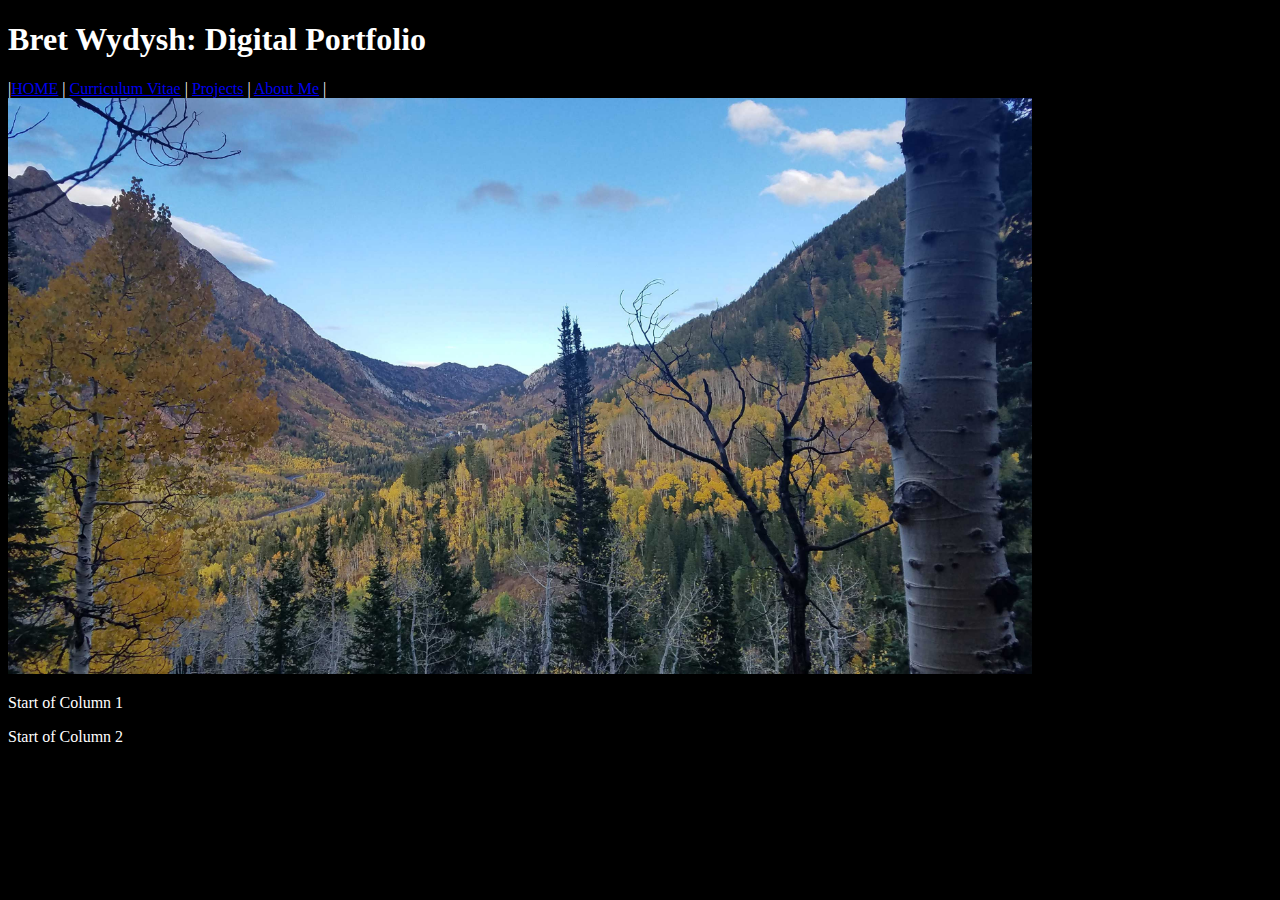
==== index.html @ 01091813 "Add files via upload" ====
<!doctype html>
<html lang="en">
  <head>
    <!-- Required meta tags -->
    <meta charset="utf-8">
    <meta name="viewport" content="width=device-width, initial-scale=1, shrink-to-fit=no">

    <!-- Bootstrap CSS -->
    <link rel="stylesheet" href="https://stackpath.bootstrapcdn.com/bootstrap/4.1.3/css/bootstrap.min.css" integrity="sha384-MCw98/SFnGE8fJT3GXwEOngsV7Zt27NXFoaoApmYm81iuXoPkFOJwJ8ERdknLPMO" crossorigin="anonymous">

    <title>Digital Portfolio</title>
  </head>
  <body style="background-color:black;color:white;">
    
    <h1> Bret Wydysh: Digital Portfolio</h1>
      
      <nav>
        <span>|</span><a href="#">HOME</a><span> | </span>
        <a href="pages/CV.html">Curriculum Vitae</a><span> | </span>
        <a href="pages/projects.html">Projects</a><span> | </span>
        <a href="pages/aboutme.html">About Me</a><span> | </span>  
      </nav> 
      
      <div class = container> <!--Start Containter-->
          <img src="img/LCC_Fall_Web.jpg" alt="Fall in Little Cottonwood Canyon" width="1024" height="auto">
          <div class= row> <!--Start Row 1-->
              <div class= col-md> <!--Start Column 1-->
                  <p>Start of Column 1</p>
              </div> <!--End Column 1-->
              
              <div class= col-md> <!--Start Column 2-->
                  <p>Start of Column 2</p>
              </div> <!--End Column 2-->
          </div><!--End Row 1-->
          
          <div><!--Start Row 2-->
              <div><!--Start Column-->
                  
              </div><!--End Column-->
          </div> <!--End Row 2-->
      </div> <!--End Container-->
      
      
      
      
    <!-- Optional JavaScript -->
    <!-- jQuery first, then Popper.js, then Bootstrap JS -->
    <script src="https://code.jquery.com/jquery-3.3.1.slim.min.js" integrity="sha384-q8i/X+965DzO0rT7abK41JStQIAqVgRVzpbzo5smXKp4YfRvH+8abtTE1Pi6jizo" crossorigin="anonymous"></script>
    <script src="https://cdnjs.cloudflare.com/ajax/libs/popper.js/1.14.3/umd/popper.min.js" integrity="sha384-ZMP7rVo3mIykV+2+9J3UJ46jBk0WLaUAdn689aCwoqbBJiSnjAK/l8WvCWPIPm49" crossorigin="anonymous"></script>
    <script src="https://stackpath.bootstrapcdn.com/bootstrap/4.1.3/js/bootstrap.min.js" integrity="sha384-ChfqqxuZUCnJSK3+MXmPNIyE6ZbWh2IMqE241rYiqJxyMiZ6OW/JmZQ5stwEULTy" crossorigin="anonymous"></script>
  </body>
</html>
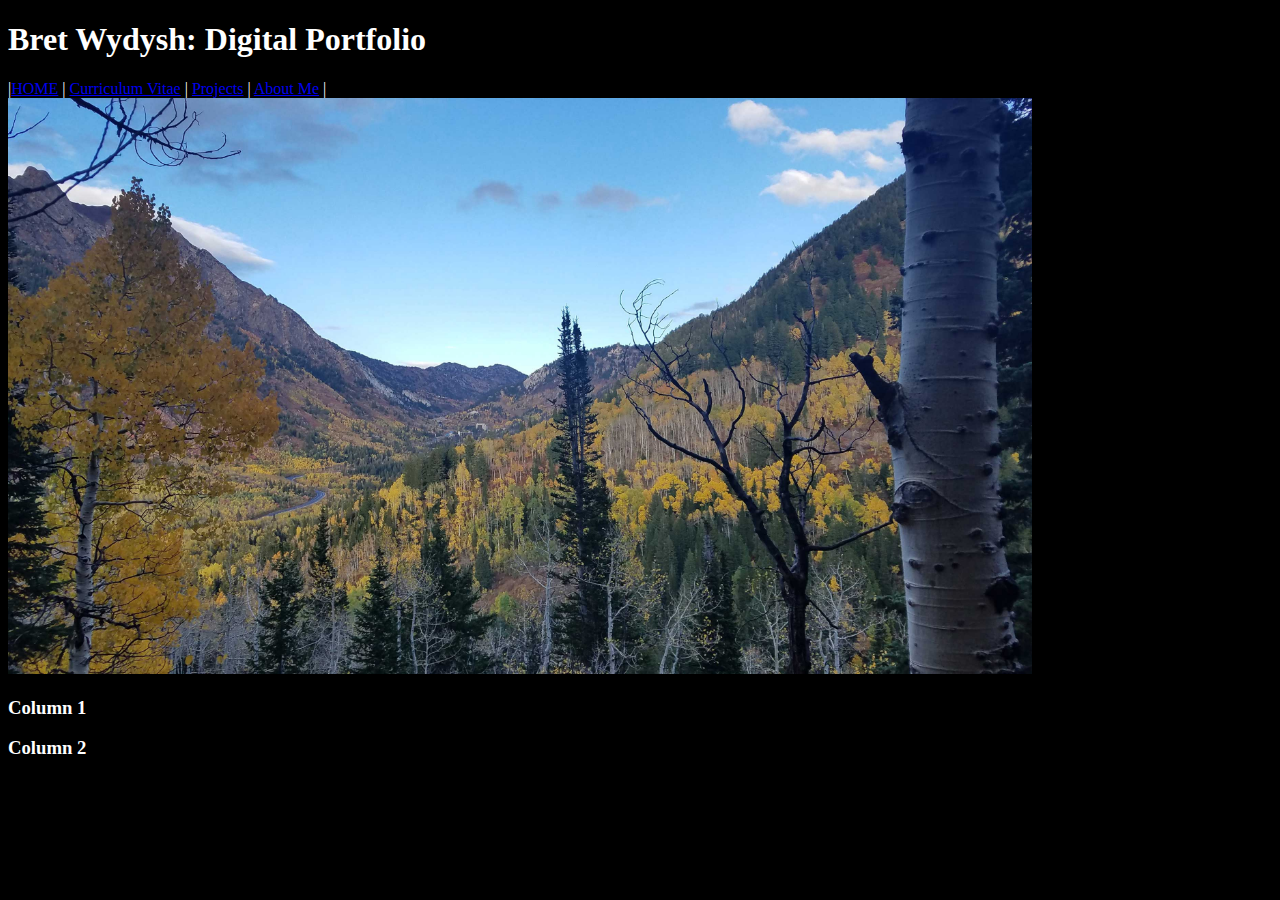
==== commit d18a3871: "Add files via upload" ====
--- a/index.html
+++ b/index.html
@@ -21,22 +21,20 @@
         <a href="pages/aboutme.html">About Me</a><span> | </span>  
       </nav> 
       
-      <div class = container> <!--Start Containter-->
-          <img src="img/LCC_Fall_Web.jpg" alt="Fall in Little Cottonwood Canyon" width="1024" height="auto">
-          <div class= row> <!--Start Row 1-->
-              <div class= col-md> <!--Start Column 1-->
-                  <p>Start of Column 1</p>
-              </div> <!--End Column 1-->
-              
-              <div class= col-md> <!--Start Column 2-->
-                  <p>Start of Column 2</p>
-              </div> <!--End Column 2-->
+      <div class="container"> <!--Start Containter-->
+          <div class="row"> <!--Start Row 1-->
+              <div class="col-l"> <!--Start Column 1-->
+                 <img src="img/LCC_Fall_Web.jpg" alt="Fall in Little Cottonwood Canyon" width="1024" height="auto">
+              </div> <!--End Column 1-->    
           </div><!--End Row 1-->
           
-          <div><!--Start Row 2-->
-              <div><!--Start Column-->
-                  
+          <div class="row"><!--Start Row 2-->
+              <div class="col-md"><!--Start Column-->
+                  <h3>Column 1</h3>
               </div><!--End Column-->
+              <div class="col-md">
+              <h3>Column 2</h3>
+              </div>
           </div> <!--End Row 2-->
       </div> <!--End Container-->
       
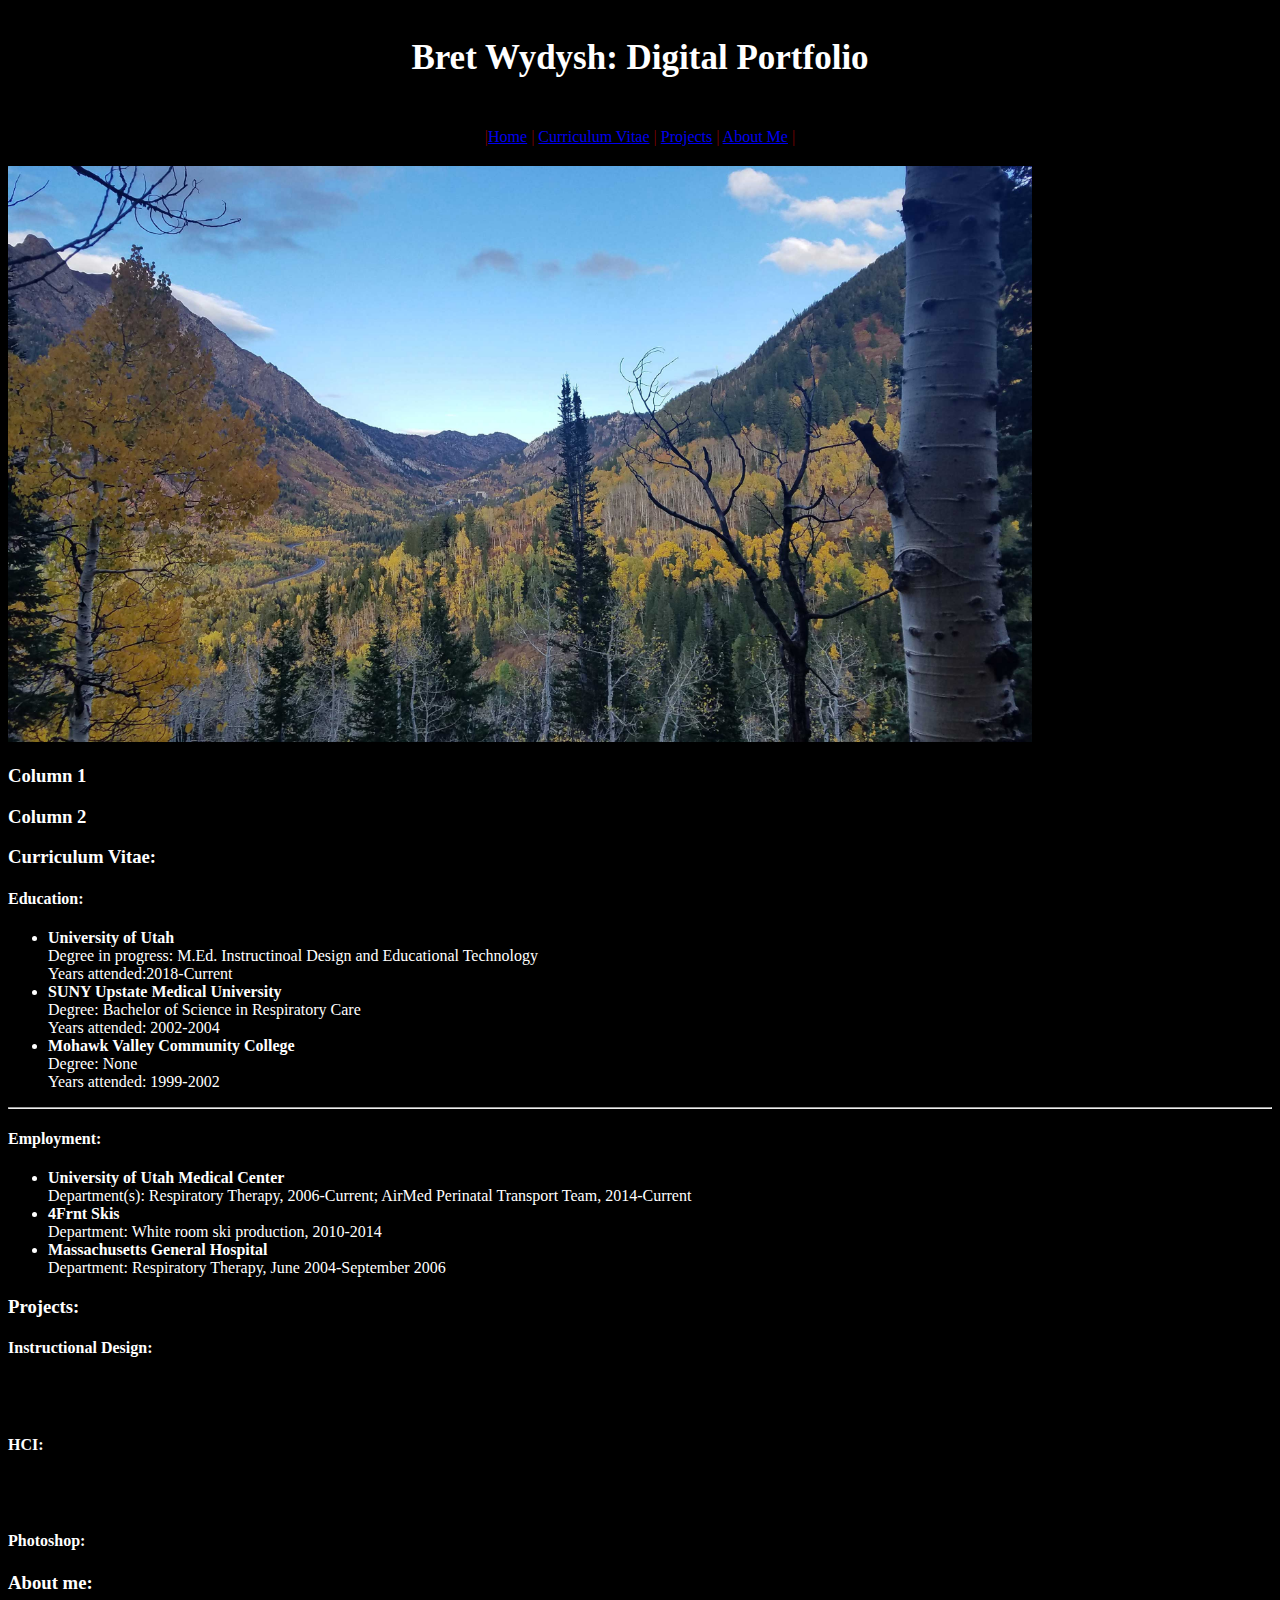
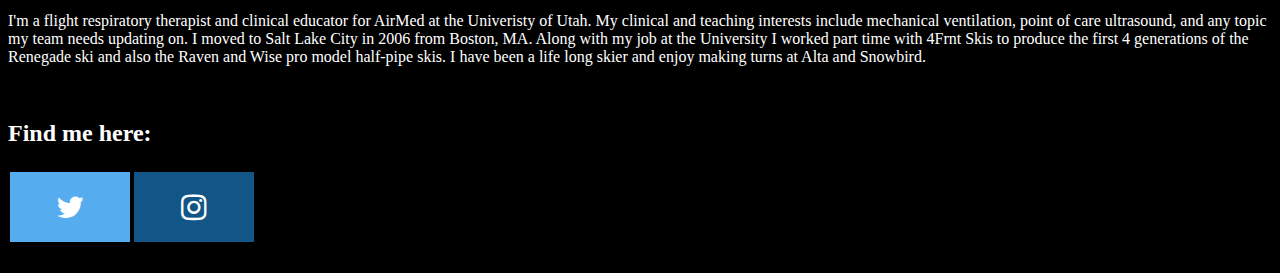
==== commit 4ead8c7f: "Add files via upload" ====
--- a/index.html
+++ b/index.html
@@ -9,22 +9,59 @@
     <link rel="stylesheet" href="https://stackpath.bootstrapcdn.com/bootstrap/4.1.3/css/bootstrap.min.css" integrity="sha384-MCw98/SFnGE8fJT3GXwEOngsV7Zt27NXFoaoApmYm81iuXoPkFOJwJ8ERdknLPMO" crossorigin="anonymous">
 
     <title>Digital Portfolio</title>
+<link rel="stylesheet" href="https://cdnjs.cloudflare.com/ajax/libs/font-awesome/4.7.0/css/font-awesome.min.css">      
+<style>
+    
+.fa {
+  padding: 20px;
+  font-size: 30px;
+  width: 80px;
+  text-align: center;
+  text-decoration: none;
+  margin: 5px 2px;
+}
+
+.fa:hover {
+    opacity: 0.7;
+}
+.fa-twitter {
+  background: #55ACEE;
+  color: white;
+}
+.fa-instagram {
+  background: #125688;
+  color: white;
+}   
+    
+header {
+  padding: 30px;
+  text-align: center;
+  font-size: 35px;
+  color: white;    
+    }
+    
+nav {
+  text-align: center;
+  padding: 20px;
+  color: maroon;
+}    
+</style>
   </head>
   <body style="background-color:black;color:white;">
     
-    <h1> Bret Wydysh: Digital Portfolio</h1>
+    <header><strong>Bret Wydysh: Digital Portfolio</strong></header>
       
       <nav>
-        <span>|</span><a href="#">HOME</a><span> | </span>
-        <a href="pages/CV.html">Curriculum Vitae</a><span> | </span>
-        <a href="pages/projects.html">Projects</a><span> | </span>
-        <a href="pages/aboutme.html">About Me</a><span> | </span>  
+        <span>|</span><a href="#">Home</a><span> | </span>
+        <a href="#cv">Curriculum Vitae</a><span> | </span>
+        <a href="#Projects">Projects</a><span> | </span>
+        <a href="#about_me">About Me</a><span> | </span>  
       </nav> 
       
-      <div class="container"> <!--Start Containter-->
+      <div id="intro" class="container"> <!--Start Containter-->
           <div class="row"> <!--Start Row 1-->
               <div class="col-l"> <!--Start Column 1-->
-                 <img src="img/LCC_Fall_Web.jpg" alt="Fall in Little Cottonwood Canyon" width="1024" height="auto">
+                 <img src="img/LCC_Fall_Web.jpg" alt="Fall in Little Cottonwood Canyon" width="1024" height="auto" >
               </div> <!--End Column 1-->    
           </div><!--End Row 1-->
           
@@ -38,8 +75,68 @@
           </div> <!--End Row 2-->
       </div> <!--End Container-->
       
+      <div id="cv" class="container">
+          <div class="row">
+              <div class="col-md">
+                  <h3>Curriculum Vitae:</h3>
+                  <h4>Education:</h4>
+       <ul>
+           <li><strong>University of Utah</strong><br>Degree in progress: M.Ed. Instructinoal Design and Educational Technology<br>Years attended:2018-Current</li>
+           <li><strong>SUNY Upstate Medical University</strong><br>Degree: Bachelor of Science in Respiratory Care<br>Years attended: 2002-2004</li>
+           <li><strong>Mohawk Valley Community College</strong><br> Degree: None<br> Years attended: 1999-2002</li>
+     </ul>
+     
+     <hr>
+     
+     <h4>Employment:</h4>
+       <ul>
+           <li><strong>University of Utah Medical Center</strong><br>Department(s): Respiratory Therapy, 2006-Current; AirMed Perinatal Transport Team, 2014-Current</li>
+           <li><strong>4Frnt Skis</strong><br>Department: White room ski production, 2010-2014</li>
+           <li><strong>Massachusetts General Hospital</strong><br>Department: Respiratory Therapy, June 2004-September 2006</li>
+     </ul>
+              </div>
+          </div>
+      </div> <!--End of Container-->
       
+      <div id="Projects" class="container">
+          <div class="row">
+            <div class="col-4">
+                <h3>Projects:</h3>
+                 <h4>Instructional Design:</h4>
+              </div>
+              <div class="col-4">
+                  <br>
+                  <br>
+                  <h4>HCI:</h4>
+              </div>
+              <div class="col-4">
+                  <br>
+                  <br>
+                  <h4>Photoshop:</h4>
+              </div>
+          </div>
+      </div> <!--End of container-->
       
+      <div id="about_me" class="container">
+          <div class="row">
+              <div class="col-md">
+                  <h3>About me:</h3>
+                 <p>I'm a flight respiratory therapist and clinical educator for AirMed at the Univeristy of Utah. My clinical and teaching interests include mechanical ventilation, point of care ultrasound, and any topic my team needs updating on. I moved to Salt Lake City in 2006 from Boston, MA. Along with my job at the University I worked part time with 4Frnt Skis to produce the first 4 generations of the Renegade ski and also the Raven and Wise pro model half-pipe skis. I have been a life long skier and enjoy making turns at Alta and Snowbird.</p>
+              </div>
+          </div>
+      </div> <!--end of container-->
+      
+      <div id="contact" class="container">
+          <div class="row">
+              <div class="col-md">
+                  <br>
+                 <h2>Find me here:</h2><a href="https://twitter.com/SkierBW" target="_blank" class="fa fa-twitter"></a><a href="https://www.instagram.com/skierbw/" target="_blank" class="fa fa-instagram"></a>
+                  <br>
+                  <br>
+                  
+              </div>
+          </div>
+      </div>
       
     <!-- Optional JavaScript -->
     <!-- jQuery first, then Popper.js, then Bootstrap JS -->
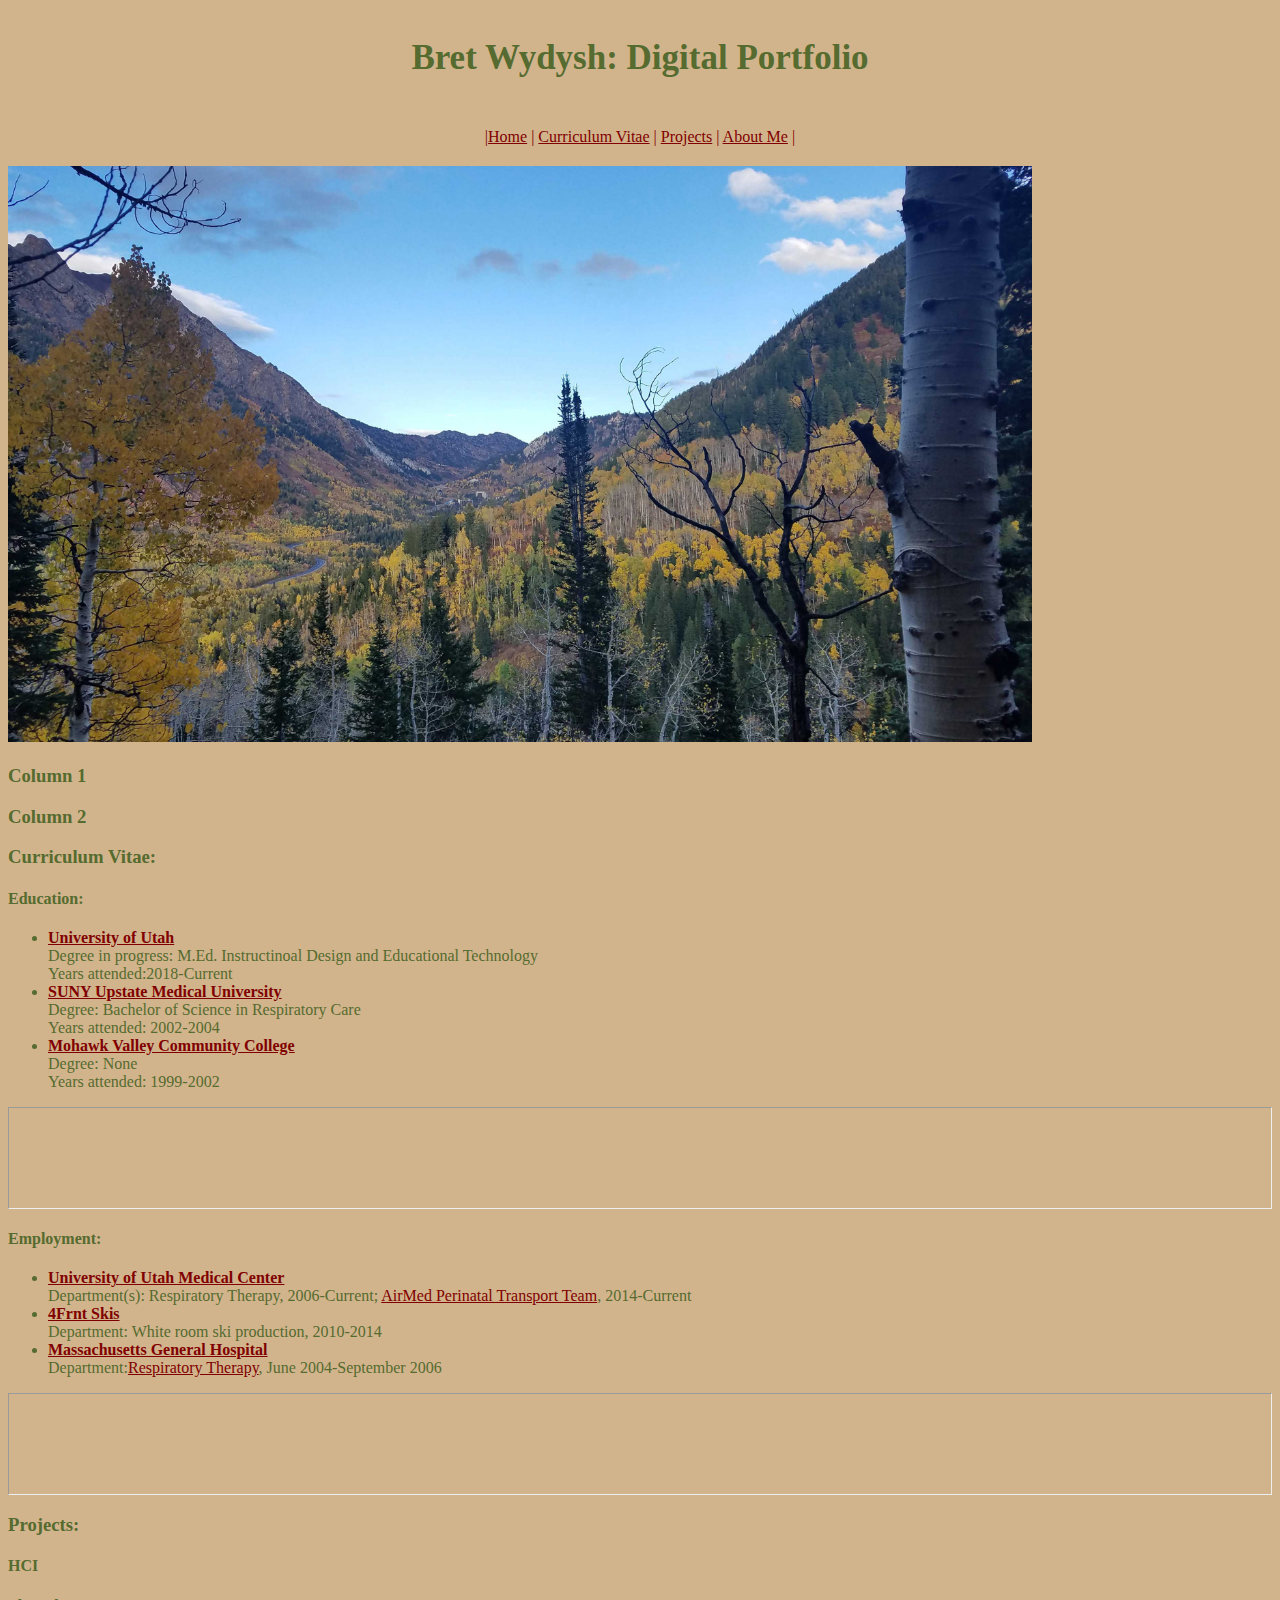
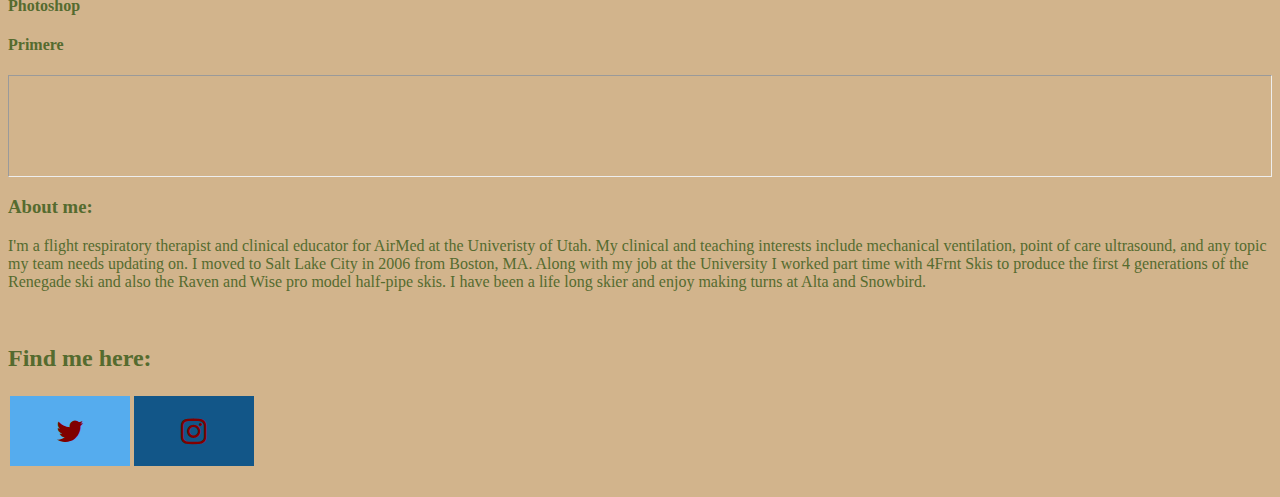
==== commit ebd95e0e: "Add files via upload" ====
--- a/index.html
+++ b/index.html
@@ -9,45 +9,16 @@
     <link rel="stylesheet" href="https://stackpath.bootstrapcdn.com/bootstrap/4.1.3/css/bootstrap.min.css" integrity="sha384-MCw98/SFnGE8fJT3GXwEOngsV7Zt27NXFoaoApmYm81iuXoPkFOJwJ8ERdknLPMO" crossorigin="anonymous">
 
     <title>Digital Portfolio</title>
-<link rel="stylesheet" href="https://cdnjs.cloudflare.com/ajax/libs/font-awesome/4.7.0/css/font-awesome.min.css">      
-<style>
-    
-.fa {
-  padding: 20px;
-  font-size: 30px;
-  width: 80px;
-  text-align: center;
-  text-decoration: none;
-  margin: 5px 2px;
-}
-
-.fa:hover {
-    opacity: 0.7;
-}
-.fa-twitter {
-  background: #55ACEE;
-  color: white;
-}
-.fa-instagram {
-  background: #125688;
-  color: white;
-}   
-    
-header {
-  padding: 30px;
-  text-align: center;
-  font-size: 35px;
-  color: white;    
-    }
-    
-nav {
-  text-align: center;
-  padding: 20px;
-  color: maroon;
-}    
-</style>
+<link rel="stylesheet" href="https://cdnjs.cloudflare.com/ajax/libs/font-awesome/4.7.0/css/font-awesome.min.css">   
+      
+       <!-- External Stylesheet -->
+    <link rel="stylesheet" href="style.css" type="text/css">
+      
+      <!-- Internal Stylesheet -->
+<style></style>
+      
   </head>
-  <body style="background-color:black;color:white;">
+  <body>
     
     <header><strong>Bret Wydysh: Digital Portfolio</strong></header>
       
@@ -58,9 +29,9 @@
         <a href="#about_me">About Me</a><span> | </span>  
       </nav> 
       
-      <div id="intro" class="container"> <!--Start Containter-->
+      <div id="intro" class="container" "align-content: center"> <!--Start Containter-->
           <div class="row"> <!--Start Row 1-->
-              <div class="col-l"> <!--Start Column 1-->
+              <div class="col"> <!--Start Column 1-->
                  <img src="img/LCC_Fall_Web.jpg" alt="Fall in Little Cottonwood Canyon" width="1024" height="auto" >
               </div> <!--End Column 1-->    
           </div><!--End Row 1-->
@@ -81,41 +52,44 @@
                   <h3>Curriculum Vitae:</h3>
                   <h4>Education:</h4>
        <ul>
-           <li><strong>University of Utah</strong><br>Degree in progress: M.Ed. Instructinoal Design and Educational Technology<br>Years attended:2018-Current</li>
-           <li><strong>SUNY Upstate Medical University</strong><br>Degree: Bachelor of Science in Respiratory Care<br>Years attended: 2002-2004</li>
-           <li><strong>Mohawk Valley Community College</strong><br> Degree: None<br> Years attended: 1999-2002</li>
+           <li><a href="https://ed-psych.utah.edu/instructional-design/"><strong>University of Utah</strong></a><br>Degree in progress: M.Ed. Instructinoal Design and Educational Technology<br>Years attended:2018-Current</li>
+           <li><a href="http://www.upstate.edu/chp/programs/csrc/index.php"><strong>SUNY Upstate Medical University</strong></a><br>Degree: Bachelor of Science in Respiratory Care<br>Years attended: 2002-2004</li>
+           <li><a href="https://www.mvcc.edu/"><strong>Mohawk Valley Community College</strong></a><br> Degree: None<br> Years attended: 1999-2002</li>
      </ul>
      
      <hr>
      
      <h4>Employment:</h4>
        <ul>
-           <li><strong>University of Utah Medical Center</strong><br>Department(s): Respiratory Therapy, 2006-Current; AirMed Perinatal Transport Team, 2014-Current</li>
-           <li><strong>4Frnt Skis</strong><br>Department: White room ski production, 2010-2014</li>
-           <li><strong>Massachusetts General Hospital</strong><br>Department: Respiratory Therapy, June 2004-September 2006</li>
+           <li><a href="https://healthcare.utah.edu/locations/hospital/"><strong>University of Utah Medical Center</strong></a><br>Department(s): Respiratory Therapy, 2006-Current; <a href="https://healthcare.utah.edu/airmed/#perinatal">AirMed Perinatal Transport Team</a>, 2014-Current</li>
+           <li><a href="https://4frnt.com/pages/the-white-room-v2"><strong>4Frnt Skis</strong></a><br>Department: White room ski production, 2010-2014</li>
+           <li><a href="https://www.massgeneral.org/"><strong>Massachusetts General Hospital</strong></a><br>Department:<a href="https://www.massgeneral.org/nursing-patientcare/services/respiratory.aspx">Respiratory Therapy</a>, June 2004-September 2006</li>
      </ul>
               </div>
           </div>
       </div> <!--End of Container-->
       
+      <hr>
+      
       <div id="Projects" class="container">
           <div class="row">
-            <div class="col-4">
+            <div class="col">
                 <h3>Projects:</h3>
-                 <h4>Instructional Design:</h4>
-              </div>
-              <div class="col-4">
-                  <br>
-                  <br>
-                  <h4>HCI:</h4>
-              </div>
-              <div class="col-4">
-                  <br>
-                  <br>
-                  <h4>Photoshop:</h4>
+                <div>
+                    <h4>HCI</h4>
+                </div>
+                <div>
+                    <h4>Photoshop</h4>
+                </div>
+                <div>
+                    <h4>Primere</h4>
+                </div>
+              
               </div>
           </div>
       </div> <!--End of container-->
+      
+      <hr>
       
       <div id="about_me" class="container">
           <div class="row">
--- a/style.css
+++ b/style.css
@@ -0,0 +1,56 @@
+body{
+    background-color: tan;
+    color: darkolivegreen;
+}
+
+header {
+  padding: 30px;
+  text-align: center;
+  font-size: 35px;    
+    }
+    
+nav {
+  text-align: center;   
+  padding: 20px;
+  color: maroon;      
+      
+}  
+a:link, a{
+    color:maroon;
+}
+a:visited{
+    color:darkolivegreen;
+}
+a:hover{
+    color:darkblue;
+}
+a:active{
+    color:grey;
+}
+
+hr{
+  color:darkolivegreen;
+  padding: 50px;    
+
+}
+.fa {
+  padding: 20px;
+  font-size: 30px;
+  width: 80px;
+  text-align: center;
+  text-decoration: none;
+  margin: 5px 2px;
+}
+
+.fa:hover {
+    opacity: 0.7;
+}
+.fa-twitter {
+  background: #55ACEE;
+  color: white;
+}
+.fa-instagram {
+  background: #125688;
+  color: white;
+}   
+    
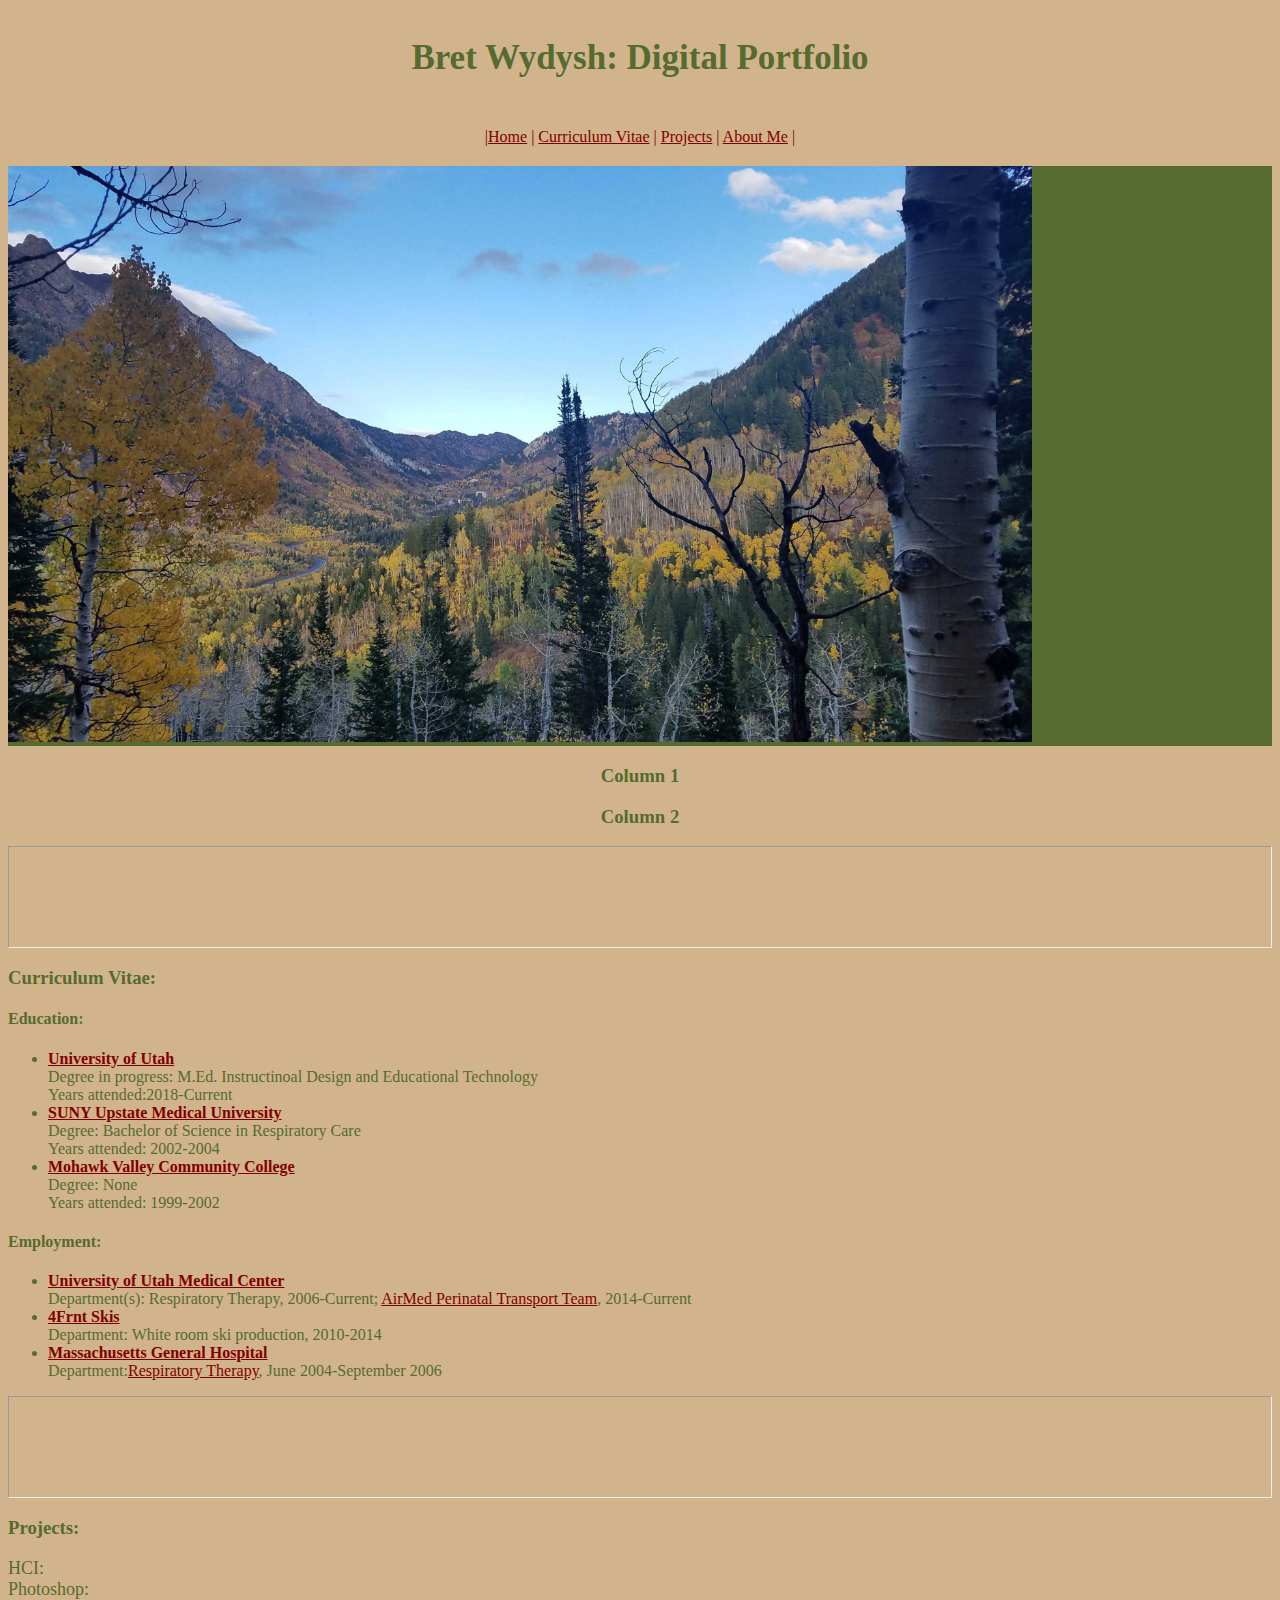
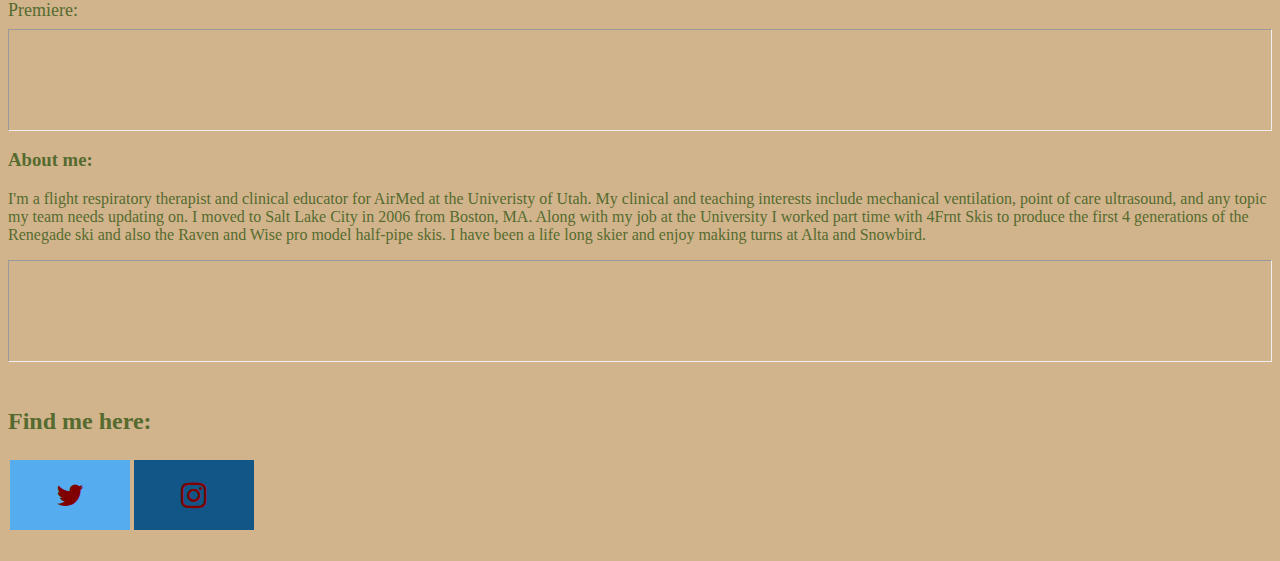
==== commit 37c7345f: "Add files via upload" ====
--- a/index.html
+++ b/index.html
@@ -15,7 +15,8 @@
     <link rel="stylesheet" href="style.css" type="text/css">
       
       <!-- Internal Stylesheet -->
-<style></style>
+<style>
+</style>
       
   </head>
   <body>
@@ -29,22 +30,24 @@
         <a href="#about_me">About Me</a><span> | </span>  
       </nav> 
       
-      <div id="intro" class="container" "align-content: center"> <!--Start Containter-->
-          <div class="row"> <!--Start Row 1-->
-              <div class="col"> <!--Start Column 1-->
+      <div id="intro" class="container"> <!--Start Containter-->
+          <div class="row" style="background-color: darkolivegreen;"> <!--Start Row 1-->
+              <div class="col" style="align-content: center;"> <!--Start Column 1-->
                  <img src="img/LCC_Fall_Web.jpg" alt="Fall in Little Cottonwood Canyon" width="1024" height="auto" >
               </div> <!--End Column 1-->    
           </div><!--End Row 1-->
           
           <div class="row"><!--Start Row 2-->
-              <div class="col-md"><!--Start Column-->
+              <div class="col-md" style="text-align: center;"><!--Start Column-->
                   <h3>Column 1</h3>
               </div><!--End Column-->
-              <div class="col-md">
+              <div class="col-md" style="text-align: center">
               <h3>Column 2</h3>
               </div>
           </div> <!--End Row 2-->
       </div> <!--End Container-->
+      
+      <hr>
       
       <div id="cv" class="container">
           <div class="row">
@@ -57,7 +60,6 @@
            <li><a href="https://www.mvcc.edu/"><strong>Mohawk Valley Community College</strong></a><br> Degree: None<br> Years attended: 1999-2002</li>
      </ul>
      
-     <hr>
      
      <h4>Employment:</h4>
        <ul>
@@ -71,20 +73,18 @@
       
       <hr>
       
-      <div id="Projects" class="container">
+      <div id="proj_head" class="container">
           <div class="row">
             <div class="col">
                 <h3>Projects:</h3>
-                <div>
-                    <h4>HCI</h4>
-                </div>
-                <div>
-                    <h4>Photoshop</h4>
-                </div>
-                <div>
-                    <h4>Primere</h4>
-                </div>
-              
+              </div>
+          </div>
+          <div id="projects" class="row">
+              <div class="col">HCI:
+              </div>
+              <div class="col">Photoshop:
+              </div>
+              <div class="col">Premiere:
               </div>
           </div>
       </div> <!--End of container-->
@@ -99,6 +99,8 @@
               </div>
           </div>
       </div> <!--end of container-->
+      
+      <hr>
       
       <div id="contact" class="container">
           <div class="row">
--- a/style.css
+++ b/style.css
@@ -28,9 +28,15 @@
     color:grey;
 }
 
+#projects {
+    font-size: 18px;
+
+}
+
 hr{
   color:darkolivegreen;
-  padding: 50px;    
+  padding: 50px; 
+  size: 30px;       
 
 }
 .fa {
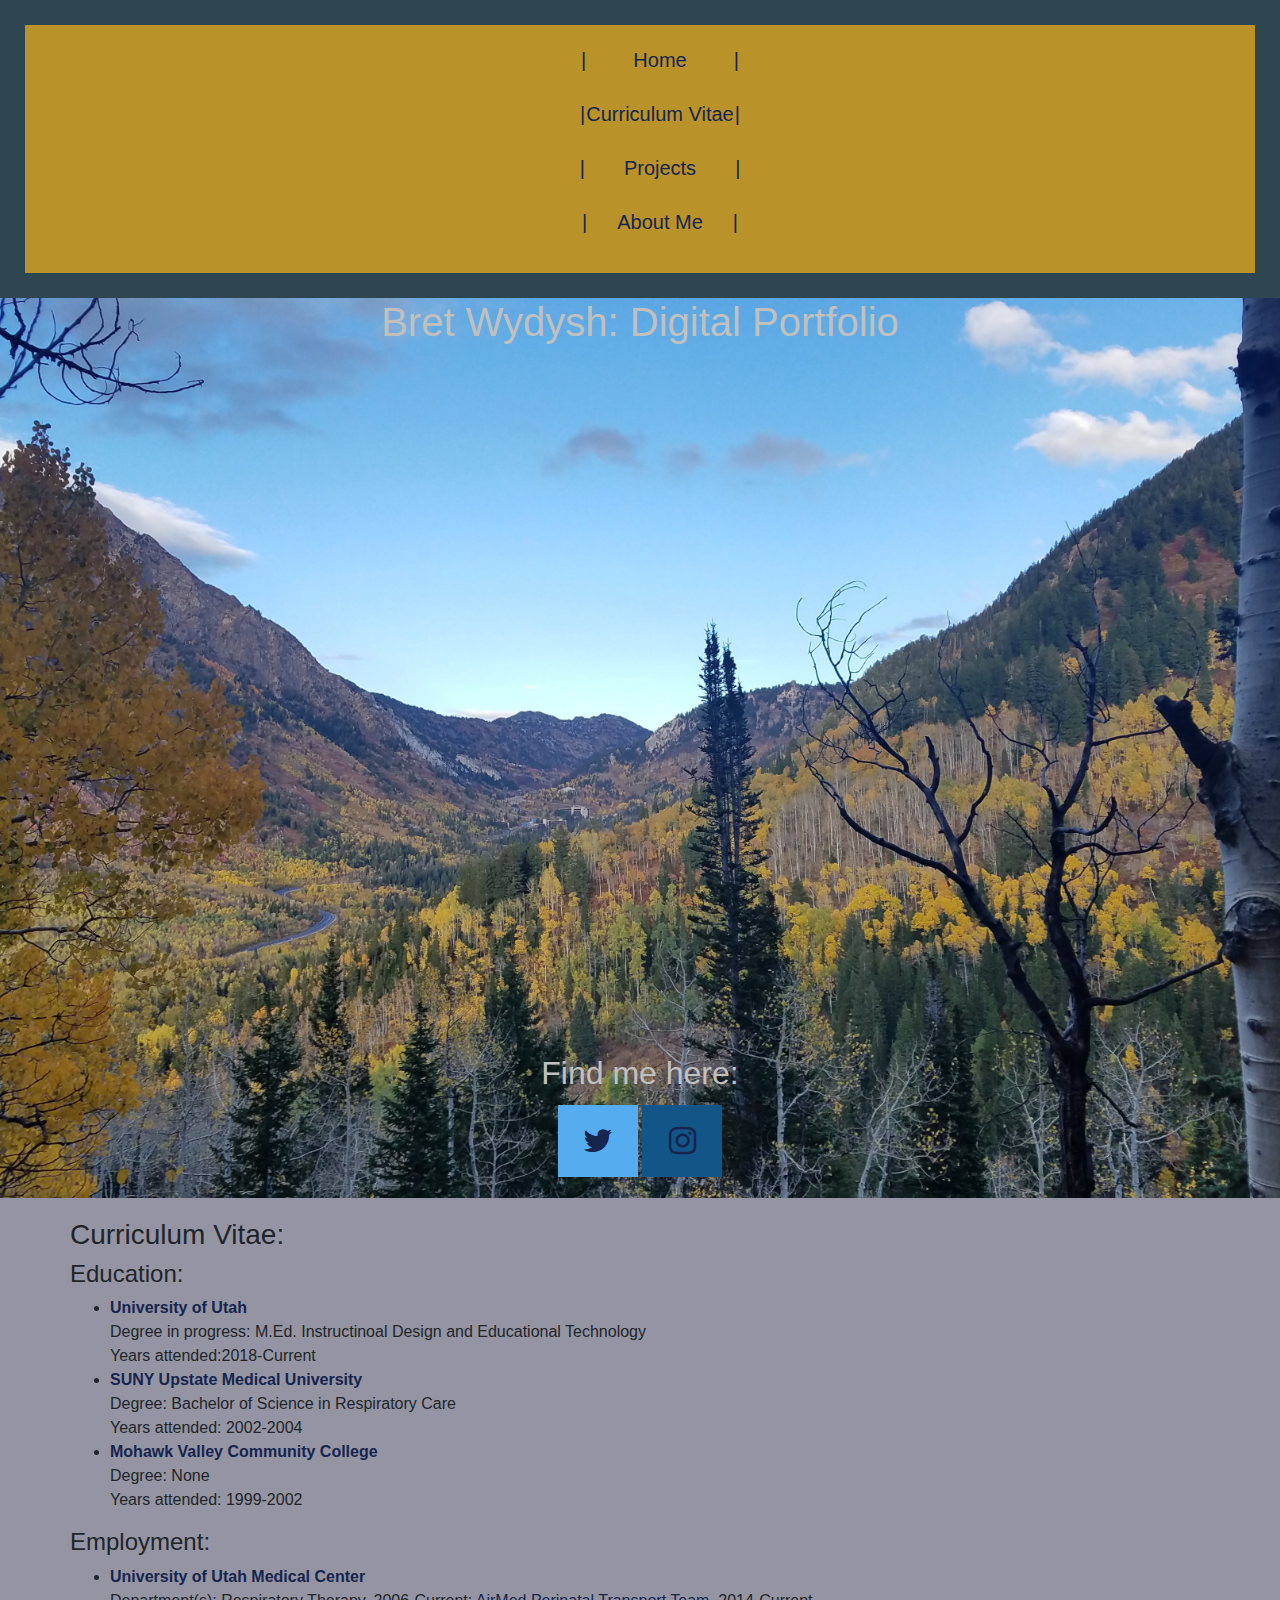
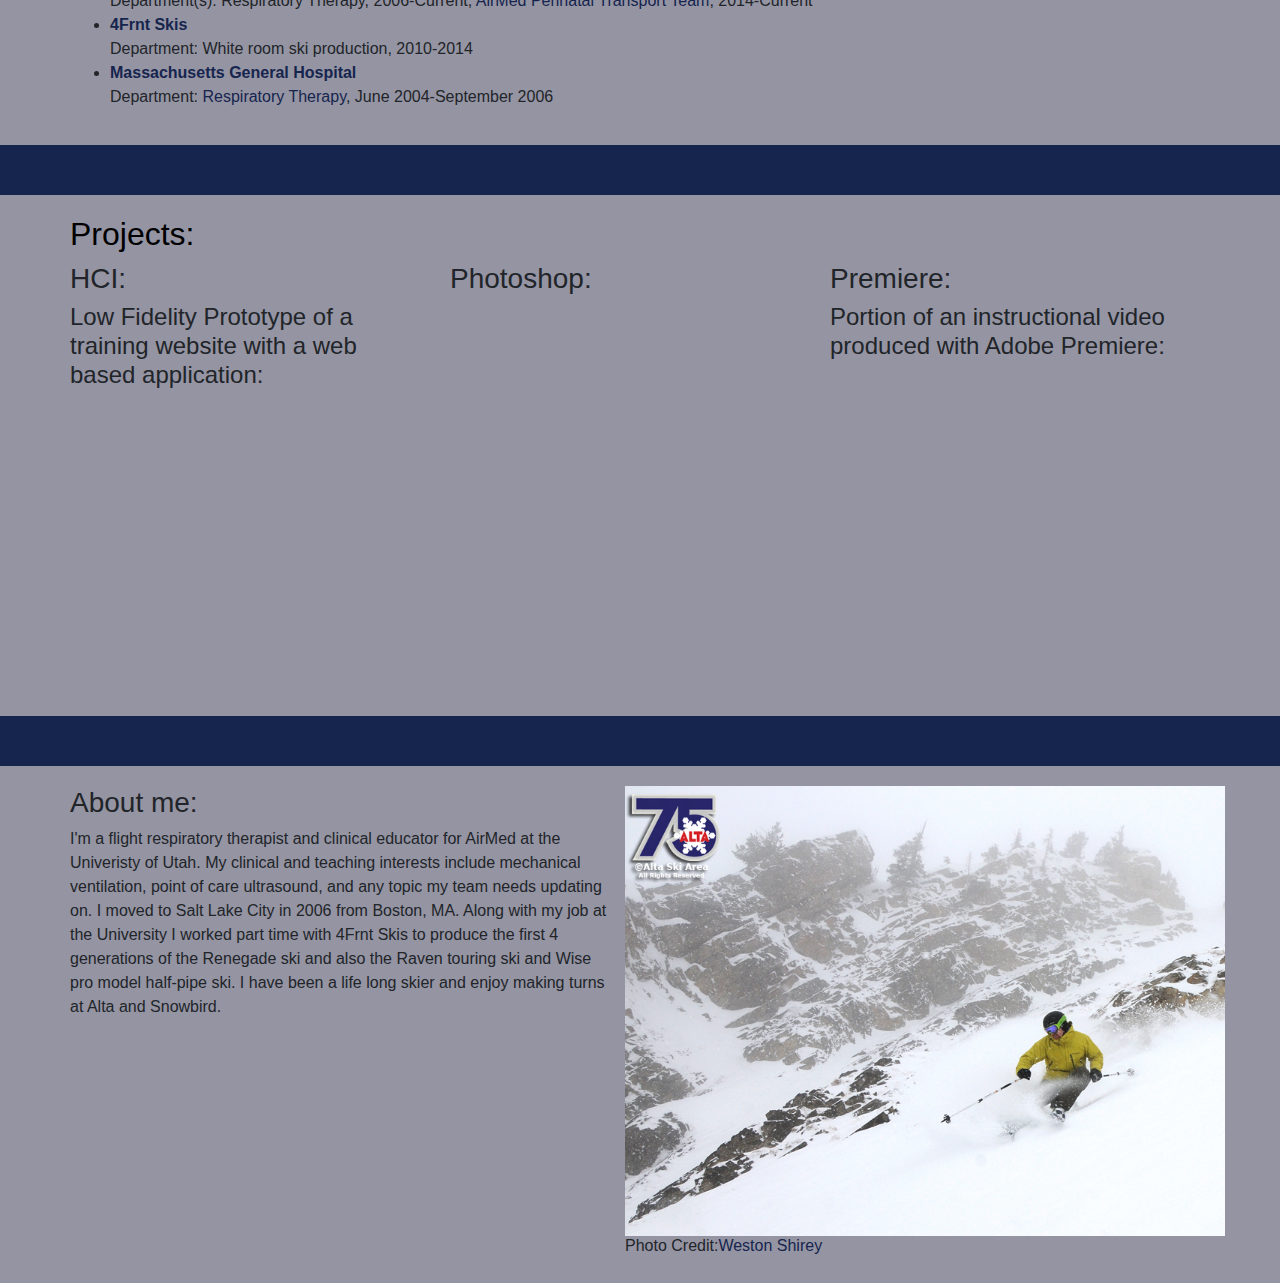
==== commit d2290696: "Add files via upload" ====
--- a/index.html
+++ b/index.html
@@ -1,123 +1,126 @@
-<!doctype html>
-<html lang="en">
-  <head>
-    <!-- Required meta tags -->
-    <meta charset="utf-8">
-    <meta name="viewport" content="width=device-width, initial-scale=1, shrink-to-fit=no">
-
-    <!-- Bootstrap CSS -->
-    <link rel="stylesheet" href="https://stackpath.bootstrapcdn.com/bootstrap/4.1.3/css/bootstrap.min.css" integrity="sha384-MCw98/SFnGE8fJT3GXwEOngsV7Zt27NXFoaoApmYm81iuXoPkFOJwJ8ERdknLPMO" crossorigin="anonymous">
-
-    <title>Digital Portfolio</title>
-<link rel="stylesheet" href="https://cdnjs.cloudflare.com/ajax/libs/font-awesome/4.7.0/css/font-awesome.min.css">   
-      
-       <!-- External Stylesheet -->
-    <link rel="stylesheet" href="style.css" type="text/css">
-      
-      <!-- Internal Stylesheet -->
-<style>
-</style>
-      
-  </head>
-  <body>
-    
-    <header><strong>Bret Wydysh: Digital Portfolio</strong></header>
-      
-      <nav>
-        <span>|</span><a href="#">Home</a><span> | </span>
-        <a href="#cv">Curriculum Vitae</a><span> | </span>
-        <a href="#Projects">Projects</a><span> | </span>
-        <a href="#about_me">About Me</a><span> | </span>  
-      </nav> 
-      
-      <div id="intro" class="container"> <!--Start Containter-->
-          <div class="row" style="background-color: darkolivegreen;"> <!--Start Row 1-->
-              <div class="col" style="align-content: center;"> <!--Start Column 1-->
-                 <img src="img/LCC_Fall_Web.jpg" alt="Fall in Little Cottonwood Canyon" width="1024" height="auto" >
-              </div> <!--End Column 1-->    
-          </div><!--End Row 1-->
-          
-          <div class="row"><!--Start Row 2-->
-              <div class="col-md" style="text-align: center;"><!--Start Column-->
-                  <h3>Column 1</h3>
-              </div><!--End Column-->
-              <div class="col-md" style="text-align: center">
-              <h3>Column 2</h3>
-              </div>
-          </div> <!--End Row 2-->
-      </div> <!--End Container-->
-      
-      <hr>
-      
-      <div id="cv" class="container">
-          <div class="row">
-              <div class="col-md">
-                  <h3>Curriculum Vitae:</h3>
-                  <h4>Education:</h4>
-       <ul>
-           <li><a href="https://ed-psych.utah.edu/instructional-design/"><strong>University of Utah</strong></a><br>Degree in progress: M.Ed. Instructinoal Design and Educational Technology<br>Years attended:2018-Current</li>
-           <li><a href="http://www.upstate.edu/chp/programs/csrc/index.php"><strong>SUNY Upstate Medical University</strong></a><br>Degree: Bachelor of Science in Respiratory Care<br>Years attended: 2002-2004</li>
-           <li><a href="https://www.mvcc.edu/"><strong>Mohawk Valley Community College</strong></a><br> Degree: None<br> Years attended: 1999-2002</li>
-     </ul>
-     
-     
-     <h4>Employment:</h4>
-       <ul>
-           <li><a href="https://healthcare.utah.edu/locations/hospital/"><strong>University of Utah Medical Center</strong></a><br>Department(s): Respiratory Therapy, 2006-Current; <a href="https://healthcare.utah.edu/airmed/#perinatal">AirMed Perinatal Transport Team</a>, 2014-Current</li>
-           <li><a href="https://4frnt.com/pages/the-white-room-v2"><strong>4Frnt Skis</strong></a><br>Department: White room ski production, 2010-2014</li>
-           <li><a href="https://www.massgeneral.org/"><strong>Massachusetts General Hospital</strong></a><br>Department:<a href="https://www.massgeneral.org/nursing-patientcare/services/respiratory.aspx">Respiratory Therapy</a>, June 2004-September 2006</li>
-     </ul>
-              </div>
-          </div>
-      </div> <!--End of Container-->
-      
-      <hr>
-      
-      <div id="proj_head" class="container">
-          <div class="row">
-            <div class="col">
-                <h3>Projects:</h3>
-              </div>
-          </div>
-          <div id="projects" class="row">
-              <div class="col">HCI:
-              </div>
-              <div class="col">Photoshop:
-              </div>
-              <div class="col">Premiere:
-              </div>
-          </div>
-      </div> <!--End of container-->
-      
-      <hr>
-      
-      <div id="about_me" class="container">
-          <div class="row">
-              <div class="col-md">
-                  <h3>About me:</h3>
-                 <p>I'm a flight respiratory therapist and clinical educator for AirMed at the Univeristy of Utah. My clinical and teaching interests include mechanical ventilation, point of care ultrasound, and any topic my team needs updating on. I moved to Salt Lake City in 2006 from Boston, MA. Along with my job at the University I worked part time with 4Frnt Skis to produce the first 4 generations of the Renegade ski and also the Raven and Wise pro model half-pipe skis. I have been a life long skier and enjoy making turns at Alta and Snowbird.</p>
-              </div>
-          </div>
-      </div> <!--end of container-->
-      
-      <hr>
-      
-      <div id="contact" class="container">
-          <div class="row">
-              <div class="col-md">
-                  <br>
-                 <h2>Find me here:</h2><a href="https://twitter.com/SkierBW" target="_blank" class="fa fa-twitter"></a><a href="https://www.instagram.com/skierbw/" target="_blank" class="fa fa-instagram"></a>
-                  <br>
-                  <br>
-                  
-              </div>
-          </div>
-      </div>
-      
-    <!-- Optional JavaScript -->
-    <!-- jQuery first, then Popper.js, then Bootstrap JS -->
-    <script src="https://code.jquery.com/jquery-3.3.1.slim.min.js" integrity="sha384-q8i/X+965DzO0rT7abK41JStQIAqVgRVzpbzo5smXKp4YfRvH+8abtTE1Pi6jizo" crossorigin="anonymous"></script>
-    <script src="https://cdnjs.cloudflare.com/ajax/libs/popper.js/1.14.3/umd/popper.min.js" integrity="sha384-ZMP7rVo3mIykV+2+9J3UJ46jBk0WLaUAdn689aCwoqbBJiSnjAK/l8WvCWPIPm49" crossorigin="anonymous"></script>
-    <script src="https://stackpath.bootstrapcdn.com/bootstrap/4.1.3/js/bootstrap.min.js" integrity="sha384-ChfqqxuZUCnJSK3+MXmPNIyE6ZbWh2IMqE241rYiqJxyMiZ6OW/JmZQ5stwEULTy" crossorigin="anonymous"></script>
-  </body>
-</html>
+<!doctype html>
+<html lang="en">
+  <head>
+    <!-- Required meta tags -->
+    <meta charset="utf-8">
+    <meta name="viewport" content="width=device-width, initial-scale=1, shrink-to-fit=no">
+
+    <!-- Bootstrap CSS -->
+    <link rel="stylesheet" href="https://stackpath.bootstrapcdn.com/bootstrap/4.3.1/css/bootstrap.min.css" integrity="sha384-ggOyR0iXCbMQv3Xipma34MD+dH/1fQ784/j6cY/iJTQUOhcWr7x9JvoRxT2MZw1T" crossorigin="anonymous">
+      
+      <!-- External Stylesheets -->
+    <link rel="stylesheet" href="style.css" type="text/css">
+      
+     <link rel="stylesheet" href="https://cdnjs.cloudflare.com/ajax/libs/font-awesome/4.7.0/css/font-awesome.min.css">
+
+    <title> BW Digital Portfolio</title>
+</head>
+    
+     <nav id="navbar">
+        <ul style="list-style-type:none;">
+            <li><span>|</span><a href="#bgrnd" id="home">Home</a><span>|</span></li>
+            <li><span>|</span><a href="#cv" id="cv">Curriculum Vitae</a><span>|</span></li>
+            <li><span>|</span><a href="#projects" id="proj">Projects</a><span>|</span></li>
+            <li><span>|</span><a href="#about_me" id="about">About Me</a><span>|</span></li>
+        </ul>
+    </nav>
+
+<body>
+    <div id="bgrnd" class="container-fluid">
+        <div class="row align-items-start">
+            <div class="col" id="title">
+                <h1>Bret Wydysh: Digital Portfolio</h1>
+            </div>
+        </div>
+        <div class="row align-items-end" id="soc_row">
+            <div class="col" id="social">
+                 <h2>Find me here:</h2><a href="https://twitter.com/SkierBW" target="_blank" class="fa fa-twitter fa-2x"></a><a href="https://www.instagram.com/skierbw/" target="_blank" class="fa fa-instagram fa-2x"></a>
+            </div>
+        </div>
+    </div>
+    
+    
+    <div id="cv_head" class="container-fluid">
+        <div class="row">
+            <div class="col">
+                <h3>Curriculum Vitae:</h3>
+                <h4>Education:</h4>
+                <ul>
+                    <li><a href="https://ed-psych.utah.edu/instructional-design/" target="_blank"><strong>University of Utah</strong></a><br>Degree in progress: M.Ed. Instructinoal Design and Educational Technology<br>Years attended:2018-Current</li>
+                    <li><a href="http://www.upstate.edu/chp/programs/csrc/index.php" target="_blank"><strong>SUNY Upstate Medical University</strong></a><br>Degree: Bachelor of Science in Respiratory Care<br>Years attended: 2002-2004</li>
+                    <li><a href="https://www.mvcc.edu/" target="_blank"><strong>Mohawk Valley Community College</strong></a><br> Degree: None<br> Years attended: 1999-2002</li>
+                </ul>
+
+
+                <h4>Employment:</h4>
+                <ul>
+                    <li><a href="https://healthcare.utah.edu/locations/hospital/" target="_blank"><strong>University of Utah Medical Center</strong></a><br>Department(s): Respiratory Therapy, 2006-Current; <a href="https://healthcare.utah.edu/airmed/#perinatal" target="_blank">AirMed Perinatal Transport Team</a>, 2014-Current</li>
+                    <li><a href="https://4frnt.com/pages/the-white-room-v2" target="_blank"><strong>4Frnt Skis</strong></a><br>Department: White room ski production, 2010-2014</li>
+                    <li><a href="https://www.massgeneral.org/" target="_blank"><strong>Massachusetts General Hospital</strong></a><br>Department: <a href="https://www.massgeneral.org/nursing-patientcare/services/respiratory.aspx" target="_blank">Respiratory Therapy</a>, June 2004-September 2006</li>
+                </ul>
+            </div>
+        </div>
+    </div>
+    <!--End of Container-->
+    
+    <div id="sep1" class="container-fluid">
+        <div>
+            <div>
+            
+            </div>
+        </div>
+    </div>
+
+    
+      <div id="proj_head" class="container-fluid">
+        <div class="row">
+            <div class="col">
+                <h2 style="color: black;">Projects:</h2>
+            </div>
+        </div>
+        <div id="projects" class="row">
+            <div class="col"><h3>HCI:</h3>
+                <h4>Low Fidelity Prototype of a training website with a web based application:</h4>
+               <iframe src="https://player.vimeo.com/video/325082384" width="320" height="240" frameborder="0" webkitallowfullscreen mozallowfullscreen allowfullscreen></iframe>
+            </div>
+            <div class="col"><h3>Photoshop:</h3>
+            </div>
+            <div class="col"><h3>Premiere:</h3>
+                <h4>Portion of an instructional video produced with Adobe Premiere:</h4>
+                <iframe src="https://player.vimeo.com/video/325948654" width="380" height="320" frameborder="0" webkitallowfullscreen mozallowfullscreen allowfullscreen></iframe>
+            </div>
+        </div>
+    </div>
+    <!--End of container-->
+
+   <div id="sep2">
+       <div>
+           <div></div>
+       </div>
+    </div>
+
+    <div id="about_me" class="container-fluid">
+        <div class="row">
+            <div class="col-md">
+                <h3>About me:</h3>
+                <p>I'm a flight respiratory therapist and clinical educator for AirMed at the Univeristy of Utah. My clinical and teaching interests include mechanical ventilation, point of care ultrasound, and any topic my team needs updating on. I moved to Salt Lake City in 2006 from Boston, MA. Along with my job at the University I worked part time with 4Frnt Skis to produce the first 4 generations of the Renegade ski and also the Raven touring ski and Wise pro model half-pipe ski. I have been a life long skier and enjoy making turns at Alta and Snowbird.</p>
+            </div>
+            <div>
+                <img src="img/Backside_75th.jpg" alt="Skiing the backside at Alta" style="width:600px; height:auto;">
+                <h6>Photo Credit:<a href="http://www.westonshirey.com/" target="_blank">Weston Shirey</a></h6>
+            </div>
+        </div>
+    </div>
+    <!--end of container-->
+
+
+
+    
+
+    <!-- Optional JavaScript -->
+    <!-- jQuery first, then Popper.js, then Bootstrap JS -->
+    <script src="https://code.jquery.com/jquery-3.3.1.slim.min.js" integrity="sha384-q8i/X+965DzO0rT7abK41JStQIAqVgRVzpbzo5smXKp4YfRvH+8abtTE1Pi6jizo" crossorigin="anonymous"></script>
+    <script src="https://cdnjs.cloudflare.com/ajax/libs/popper.js/1.14.7/umd/popper.min.js" integrity="sha384-UO2eT0CpHqdSJQ6hJty5KVphtPhzWj9WO1clHTMGa3JDZwrnQq4sF86dIHNDz0W1" crossorigin="anonymous"></script>
+    <script src="https://stackpath.bootstrapcdn.com/bootstrap/4.3.1/js/bootstrap.min.js" integrity="sha384-JjSmVgyd0p3pXB1rRibZUAYoIIy6OrQ6VrjIEaFf/nJGzIxFDsf4x0xIM+B07jRM" crossorigin="anonymous"></script>
+</body>
+</html>--- a/style.css
+++ b/style.css
@@ -1,44 +1,54 @@
-body{
-    background-color: tan;
-    color: darkolivegreen;
+#navbar{
+    text-align: center;
+    color: #16254e; 
+    background-color:#b9922a; 
+    border: 25px solid #2e4650;
+    display:block;
+    padding: 20px;
+    font-size: 20px;
+    
+}
+#home{
+    display:inline-block;
+    margin:0px 47px 12px 47px;
 }
 
-header {
-  padding: 30px;
-  text-align: center;
-  font-size: 35px;    
-    }
-    
-nav {
-  text-align: center;   
-  padding: 20px;
-  color: maroon;      
-      
-}  
-a:link, a{
-    color:maroon;
-}
-a:visited{
-    color:darkolivegreen;
-}
-a:hover{
-    color:darkblue;
-}
-a:active{
-    color:grey;
+#cv{
+    display:inline-block;
+    margin:12px 1px 12px 1px;
 }
 
-#projects {
-    font-size: 18px;
-
+#proj{
+    display:inline-block;
+    margin:12px 39px 12px 39px;
 }
 
-hr{
-  color:darkolivegreen;
-  padding: 50px; 
-  size: 30px;       
+#about{
+    display:inline-block;
+    margin:12px 30px 0px 30px;
+}
+#bgrnd{
+    background-image: url(img/LCC_Fall.jpg);
+    background-color:black;
+    background-position: center;
+    background-size: cover;
+    background-repeat: no-repeat;
+    text-align: center;
+    height: 100vh;
+    
+    
+}
 
+h1, h2{
+    color: silver;
 }
+
+#social{
+    display: inline-block;
+    padding-top: 700px
+   
+}
+
 .fa {
   padding: 20px;
   font-size: 30px;
@@ -54,9 +64,59 @@
 .fa-twitter {
   background: #55ACEE;
   color: white;
+  align-content: center;
+     
+
 }
 .fa-instagram {
   background: #125688;
   color: white;
-}   
+  align-content: center; 
+}
+
+
     
+a:link, a{
+   color: #16254e;
+}
+a:visited{
+   color: #6eb5ea;
+}
+a:hover{
+   color: #2e4650;
+   opacity: 0.8;
+}
+a:active{
+   color: #2e4650;
+}
+
+#cv_head{
+    margin:inherit;
+    background: #9594a3;
+    padding: 20px 70px;
+}
+
+#sep1{
+    height:50px;
+    width: inherit;
+    background:#16254e;
+}
+
+#proj_head{
+    margin:auto auto;
+    background: #9594a3;
+    padding: 20px 70px;
+    
+}
+#sep2{
+    height:50px;
+    width: inherit;
+    background:#16254e;
+}
+
+#about_me{
+    margin:auto auto;
+    background:#9594a3;
+    padding: 20px 70px;
+
+}
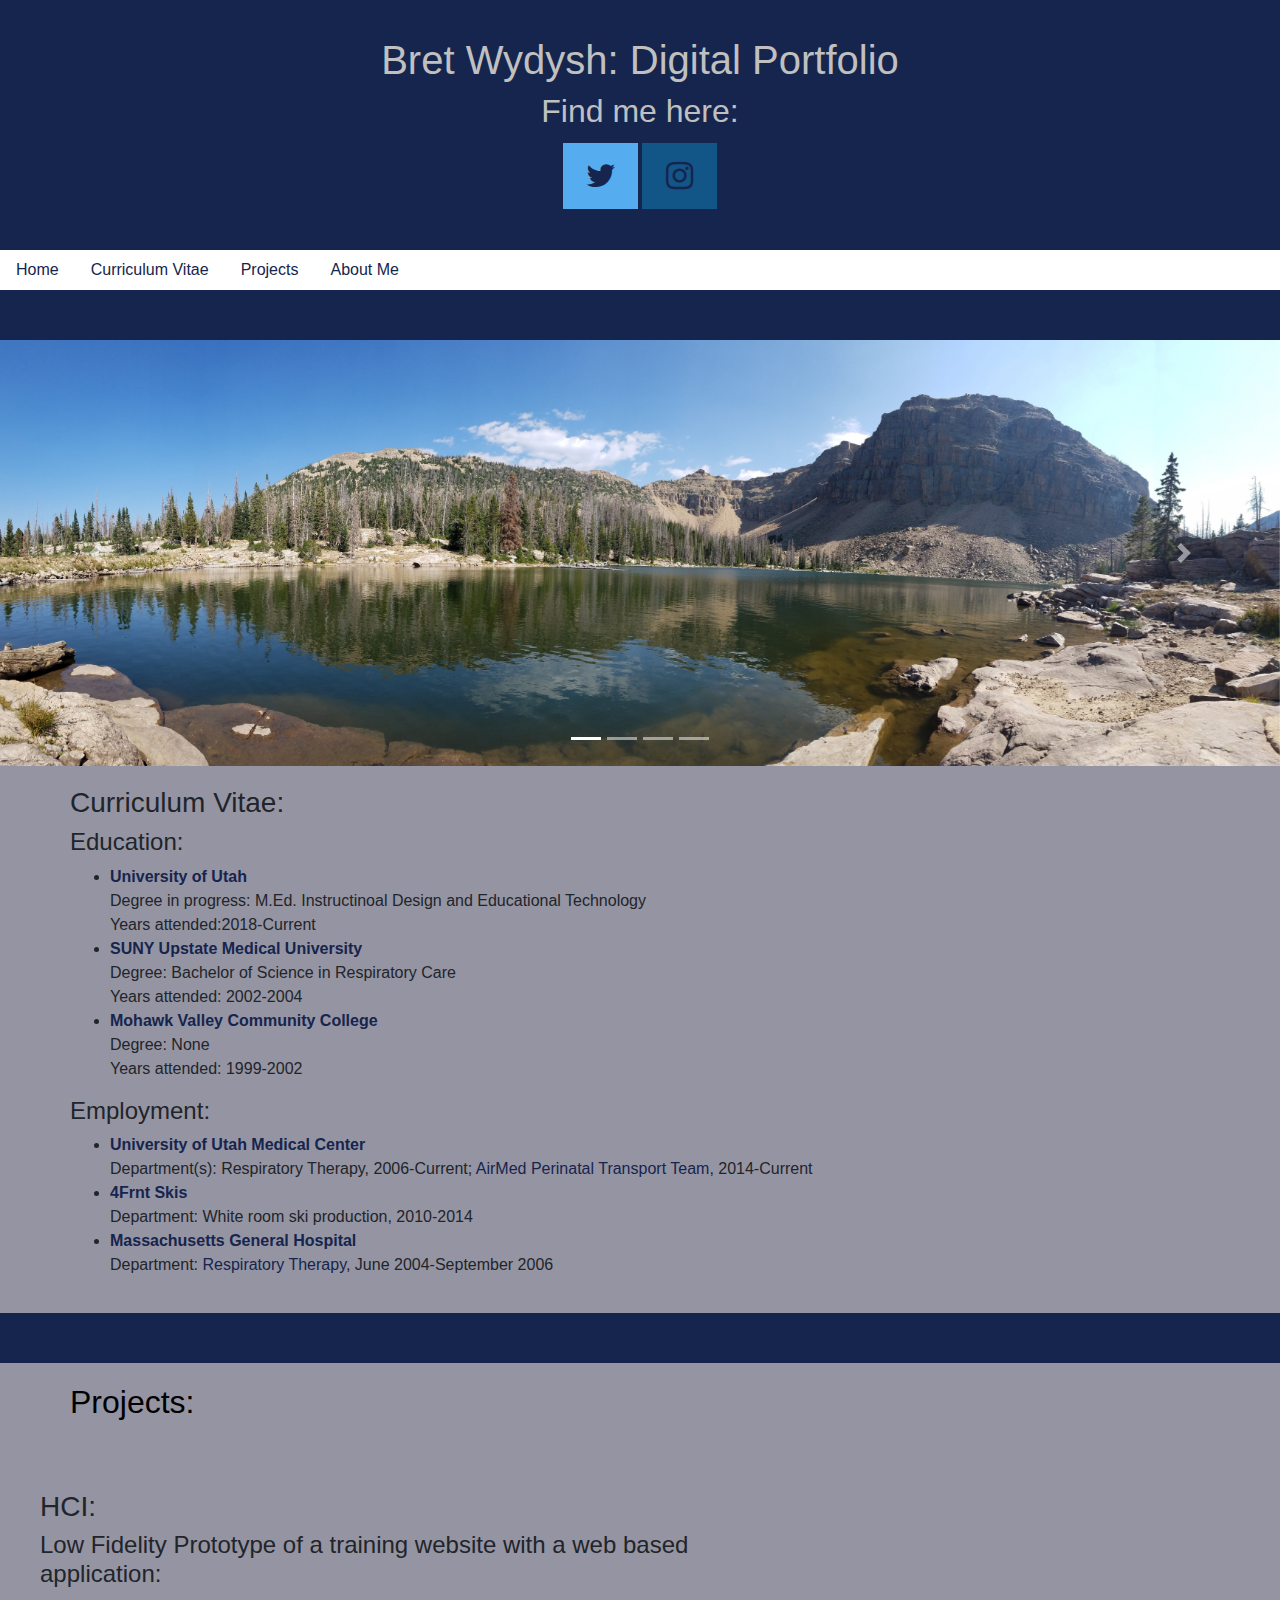
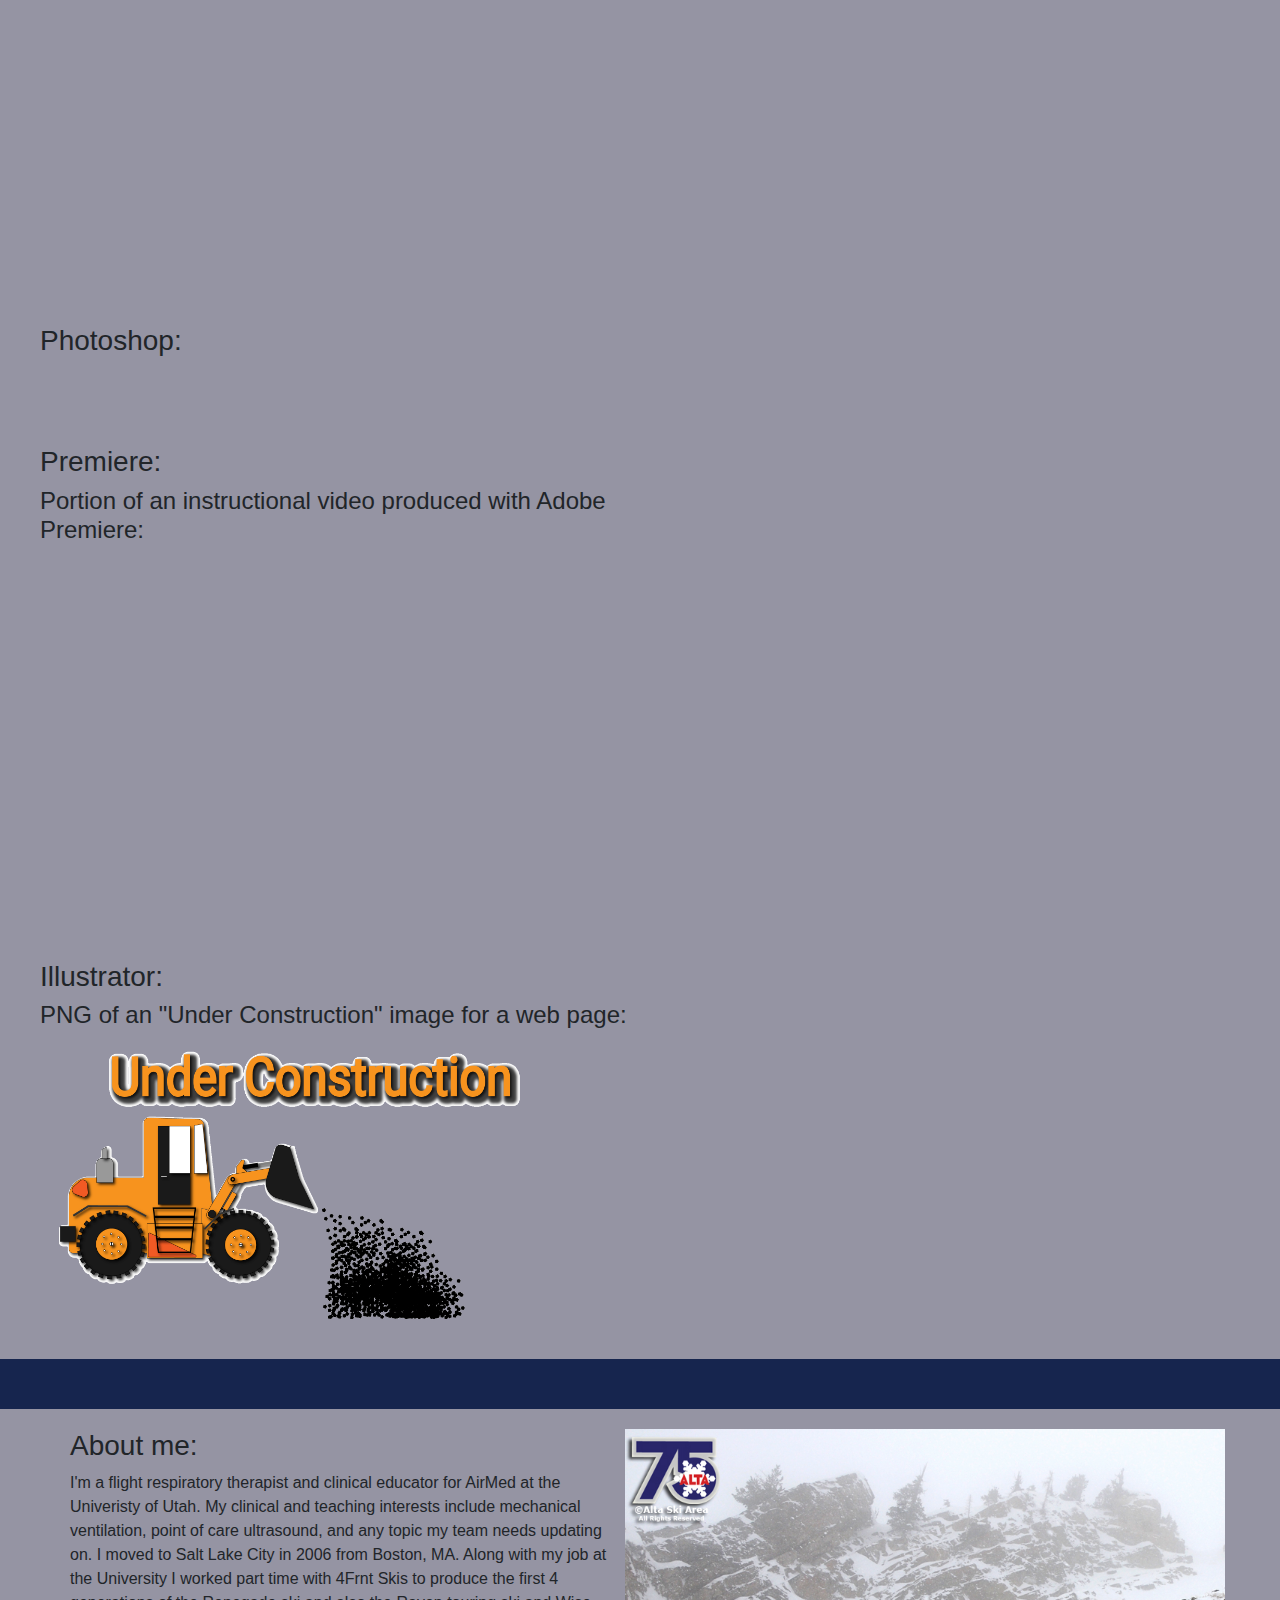
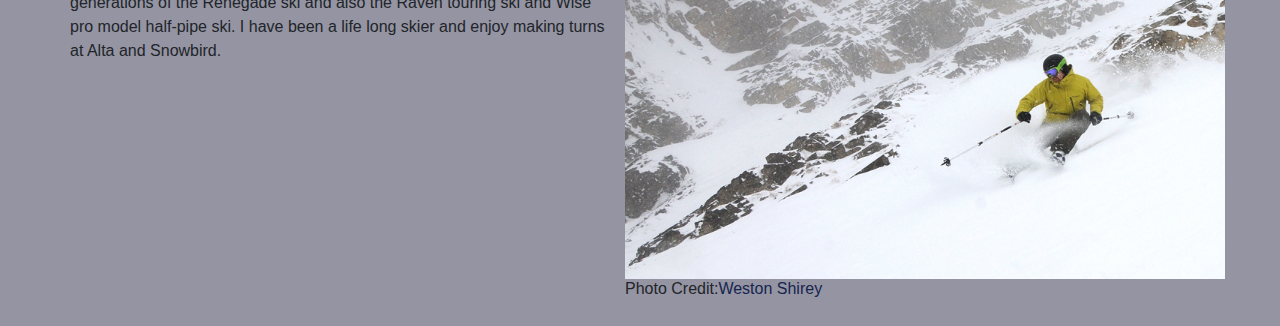
==== commit d871f5c0: "Add files via upload" ====
--- a/index.html
+++ b/index.html
@@ -1,45 +1,85 @@
 <!doctype html>
 <html lang="en">
-  <head>
+
+<head>
     <!-- Required meta tags -->
     <meta charset="utf-8">
     <meta name="viewport" content="width=device-width, initial-scale=1, shrink-to-fit=no">
 
     <!-- Bootstrap CSS -->
     <link rel="stylesheet" href="https://stackpath.bootstrapcdn.com/bootstrap/4.3.1/css/bootstrap.min.css" integrity="sha384-ggOyR0iXCbMQv3Xipma34MD+dH/1fQ784/j6cY/iJTQUOhcWr7x9JvoRxT2MZw1T" crossorigin="anonymous">
-      
-      <!-- External Stylesheets -->
+
+    <!-- External Stylesheets -->
     <link rel="stylesheet" href="style.css" type="text/css">
-      
-     <link rel="stylesheet" href="https://cdnjs.cloudflare.com/ajax/libs/font-awesome/4.7.0/css/font-awesome.min.css">
+
+    <link rel="stylesheet" href="https://cdnjs.cloudflare.com/ajax/libs/font-awesome/4.7.0/css/font-awesome.min.css">
 
     <title> BW Digital Portfolio</title>
 </head>
-    
-     <nav id="navbar">
-        <ul style="list-style-type:none;">
-            <li><span>|</span><a href="#bgrnd" id="home">Home</a><span>|</span></li>
-            <li><span>|</span><a href="#cv" id="cv">Curriculum Vitae</a><span>|</span></li>
-            <li><span>|</span><a href="#projects" id="proj">Projects</a><span>|</span></li>
-            <li><span>|</span><a href="#about_me" id="about">About Me</a><span>|</span></li>
-        </ul>
-    </nav>
 
 <body>
-    <div id="bgrnd" class="container-fluid">
+    <div id="bgrnd" class="d-flex flex-column justify-content-center">
         <div class="row align-items-start">
             <div class="col" id="title">
                 <h1>Bret Wydysh: Digital Portfolio</h1>
             </div>
         </div>
-        <div class="row align-items-end" id="soc_row">
-            <div class="col" id="social">
-                 <h2>Find me here:</h2><a href="https://twitter.com/SkierBW" target="_blank" class="fa fa-twitter fa-2x"></a><a href="https://www.instagram.com/skierbw/" target="_blank" class="fa fa-instagram fa-2x"></a>
+        <div id="soc_row">
+            <div id="social">
+                <h2>Find me here:</h2><a href="https://twitter.com/SkierBW" target="_blank" class="fa fa-twitter fa-2x"></a><a href="https://www.instagram.com/skierbw/" target="_blank" class="fa fa-instagram fa-2x"></a>
             </div>
         </div>
     </div>
-    
-    
+
+    <div id="nav" class="d-flex flex-row">
+        <div id="home" class="px-3 my-2"><a href="#">Home</a></div>
+        <div id="cv" class="px-3 my-2"><a href="#cv_head">Curriculum Vitae</a></div>
+        <div id="proj" class="px-3 my-2"><a href="#proj_head">Projects</a></div>
+        <div id="about" class="px-3 my-2"><a href="#about_me">About Me</a></div>
+    </div>
+
+    <div id="sep0" class="container-fluid">
+        <div>
+            <div>
+
+            </div>
+        </div>
+    </div>
+
+
+    <div id="carousel" class="carousel slide" data-ride="carousel">
+        <ol class="carousel-indicators">
+            <li data-target="#carouselExampleIndicators" data-slide-to="0" class="active"></li>
+            <li data-target="#carouselExampleIndicators" data-slide-to="1"></li>
+            <li data-target="#carouselExampleIndicators" data-slide-to="2"></li>
+            <li data-target="#carouselExampleIndicators" data-slide-to="3"></li>
+        </ol>
+        <div class="carousel-inner">
+            <div class="carousel-item active">
+                <img class="d-block w-100" src="img/uintas.jpg" alt="Fall in Little Cottonwood Canyon">
+            </div>
+            <div class="carousel-item">
+                <img class="d-block w-100" src="img/AM4_Night.jpg" alt="AirMed 4 Prior to Takeoff">
+            </div>
+            <div class="carousel-item">
+                <img class="d-block w-100" src="img/needles.jpg" alt="Needles in Canyonlands NP">
+            </div>
+        </div>
+        <a class="carousel-control-prev" href="#carouselExampleIndicators" role="button" data-slide="prev">
+            <span class="carousel-control-prev-icon" aria-hidden="true"></span>
+            <span class="sr-only">Previous</span>
+        </a>
+        <a class="carousel-control-next" href="#carouselExampleIndicators" role="button" data-slide="next">
+            <span class="carousel-control-next-icon" aria-hidden="true"></span>
+            <span class="sr-only">Next</span>
+        </a>
+    </div>
+
+
+
+
+
+
     <div id="cv_head" class="container-fluid">
         <div class="row">
             <div class="col">
@@ -62,41 +102,51 @@
         </div>
     </div>
     <!--End of Container-->
-    
+
     <div id="sep1" class="container-fluid">
         <div>
             <div>
-            
+
             </div>
         </div>
     </div>
 
-    
-      <div id="proj_head" class="container-fluid">
+
+    <div id="proj_head">
         <div class="row">
             <div class="col">
                 <h2 style="color: black;">Projects:</h2>
             </div>
         </div>
-        <div id="projects" class="row">
-            <div class="col"><h3>HCI:</h3>
-                <h4>Low Fidelity Prototype of a training website with a web based application:</h4>
-               <iframe src="https://player.vimeo.com/video/325082384" width="320" height="240" frameborder="0" webkitallowfullscreen mozallowfullscreen allowfullscreen></iframe>
-            </div>
-            <div class="col"><h3>Photoshop:</h3>
-            </div>
-            <div class="col"><h3>Premiere:</h3>
-                <h4>Portion of an instructional video produced with Adobe Premiere:</h4>
-                <iframe src="https://player.vimeo.com/video/325948654" width="380" height="320" frameborder="0" webkitallowfullscreen mozallowfullscreen allowfullscreen></iframe>
-            </div>
+    </div>
+
+    <div id="projects">
+        <div id="hci">
+            <h3>HCI:</h3>
+            <h4>Low Fidelity Prototype of a training website with a web based application:</h4>
+            <iframe src="https://player.vimeo.com/video/325082384" width="320" height="240" frameborder="0" webkitallowfullscreen mozallowfullscreen allowfullscreen></iframe>
+        </div>
+        <div id="pshop">
+            <h3>Photoshop:</h3>
+        </div>
+        <div id="prem">
+            <h3>Premiere:</h3>
+            <h4>Portion of an instructional video produced with Adobe Premiere:</h4>
+            <iframe src="https://player.vimeo.com/video/325948654" width="380" height="320" frameborder="0" webkitallowfullscreen mozallowfullscreen allowfullscreen></iframe>
+        </div>
+        <div id="illus">
+            <h3>Illustrator:</h3>
+            <h4>PNG of an "Under Construction" image for a web page:</h4>
+            <img src="img/Under_Construction.png" style=" width: 500px; height: auto;">
         </div>
     </div>
+
     <!--End of container-->
 
-   <div id="sep2">
-       <div>
-           <div></div>
-       </div>
+    <div id="sep2">
+        <div>
+            <div></div>
+        </div>
     </div>
 
     <div id="about_me" class="container-fluid">
@@ -115,7 +165,7 @@
 
 
 
-    
+
 
     <!-- Optional JavaScript -->
     <!-- jQuery first, then Popper.js, then Bootstrap JS -->
@@ -123,4 +173,5 @@
     <script src="https://cdnjs.cloudflare.com/ajax/libs/popper.js/1.14.7/umd/popper.min.js" integrity="sha384-UO2eT0CpHqdSJQ6hJty5KVphtPhzWj9WO1clHTMGa3JDZwrnQq4sF86dIHNDz0W1" crossorigin="anonymous"></script>
     <script src="https://stackpath.bootstrapcdn.com/bootstrap/4.3.1/js/bootstrap.min.js" integrity="sha384-JjSmVgyd0p3pXB1rRibZUAYoIIy6OrQ6VrjIEaFf/nJGzIxFDsf4x0xIM+B07jRM" crossorigin="anonymous"></script>
 </body>
-</html>+
+</html>
--- a/style.css
+++ b/style.css
@@ -1,58 +1,62 @@
-#navbar{
-    text-align: center;
-    color: #16254e; 
-    background-color:#b9922a; 
-    border: 25px solid #2e4650;
-    display:block;
-    padding: 20px;
-    font-size: 20px;
-    
-}
-#home{
-    display:inline-block;
-    margin:0px 47px 12px 47px;
-}
-
-#cv{
-    display:inline-block;
-    margin:12px 1px 12px 1px;
-}
-
-#proj{
-    display:inline-block;
-    margin:12px 39px 12px 39px;
-}
-
-#about{
-    display:inline-block;
-    margin:12px 30px 0px 30px;
-}
 #bgrnd{
-    background-image: url(img/LCC_Fall.jpg);
-    background-color:black;
+    background-color:#16254e;
     background-position: center;
     background-size: cover;
     background-repeat: no-repeat;
     text-align: center;
-    height: 100vh;
+    height:250px;   
+}
+#nav{
+    display:block;
+    position: -webkit-sticky; /* Safari */
+    position: sticky;
+    top: 0;
+    background: white;
+    z-index: +1;
+}
+
+}
+    
+.carousel img {
+    background:#16254e;
+    min-width: 50%;
+    height: 600px;
+    max-width: 80%;
+    margin:auto;
+}   
+    
+#home{
     
     
+}
+
+#cv{
+    
+}
+   
+
+#proj{
+  
+}
+
+#about{
+   
+}
+
+#sep0{
+    height:50px;
+    width: inherit;
+    background:#16254e;
 }
 
 h1, h2{
     color: silver;
 }
 
-#social{
-    display: inline-block;
-    padding-top: 700px
-   
-}
-
 .fa {
-  padding: 20px;
+  padding: 17px;
   font-size: 30px;
-  width: 80px;
+  width: 75px;
   text-align: center;
   text-decoration: none;
   margin: 5px 2px;
@@ -75,7 +79,7 @@
 }
 
 
-    
+
 a:link, a{
    color: #16254e;
 }
@@ -106,9 +110,54 @@
     margin:auto auto;
     background: #9594a3;
     padding: 20px 70px;
+    display:flex;
+    align-self: flex-start;
     
 }
+
+#projects{
+    background: #9594a3;
+    display: flex;
+    flex-direction: row;
+    flex-wrap: wrap;
+  
+}
+
+#hci{
+    width: 700px;
+    margin: 20px;
+    padding: 20px;
+    word-wrap: normal:
+   
+}
+
+#pshop{
+    width: 700px;
+    margin: 20px;
+    padding: 20px;
+    word-wrap: normal:
+    
+}
+
+
+#prem{
+    width: 700px;
+    margin: 20px;
+    padding: 20px;
+    word-wrap: normal:
+   
+}
+
+#illus{ 
+    width: 700px;
+    margin: 20px;
+    padding: 20px;
+    word-wrap: normal:
+   
+}
+
 #sep2{
+    width: 700px;
     height:50px;
     width: inherit;
     background:#16254e;
@@ -118,5 +167,6 @@
     margin:auto auto;
     background:#9594a3;
     padding: 20px 70px;
+    overflow:auto;
 
 }
